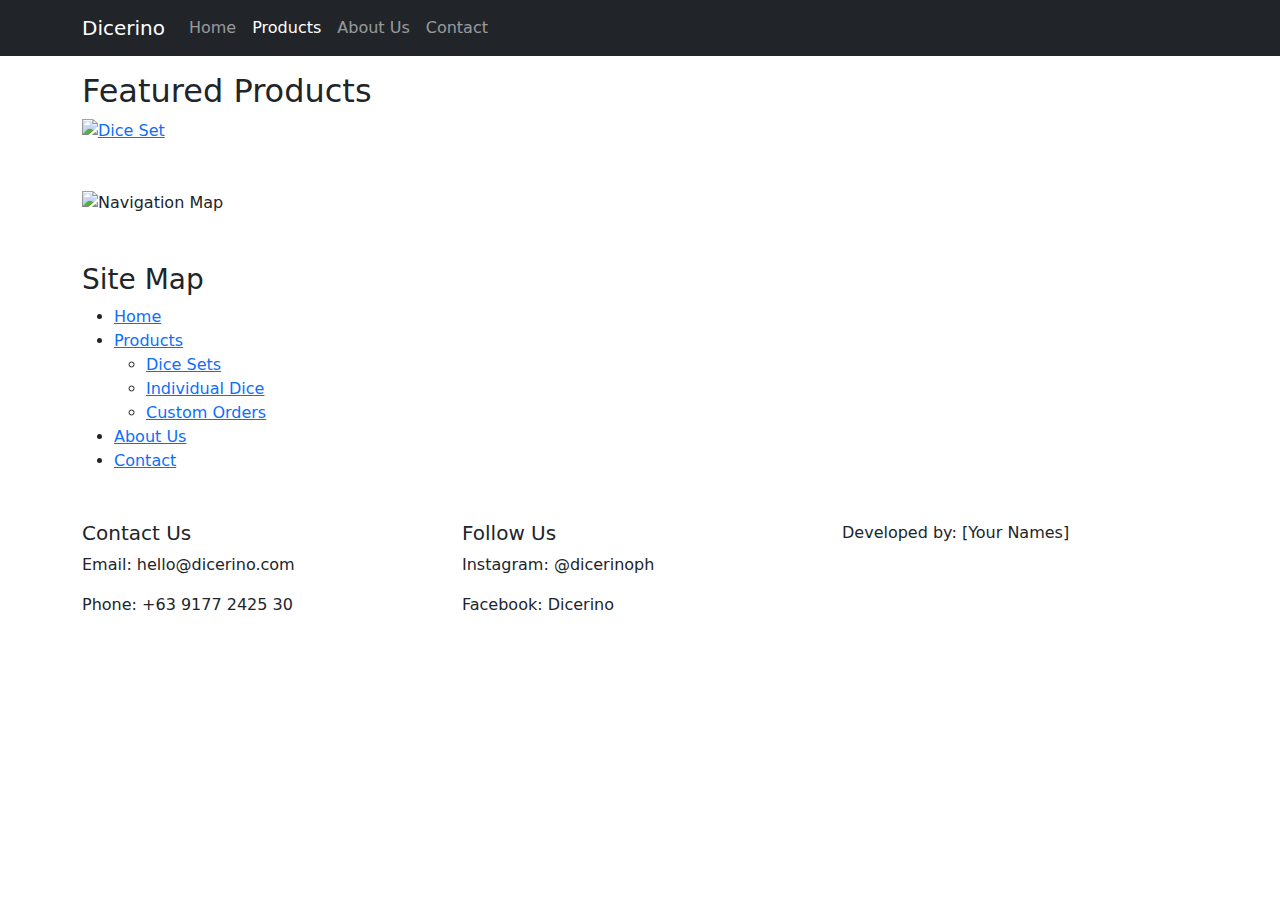
==== html/index.html @ 16d65f2a "Add files via upload" ====
<!doctype html>
<html lang="en">
    <head>
        <meta charset="UTF-8" />
        <meta name="viewport" content="width=device-width, initial-scale=1.0" />
        <title>Dicerino - Custom Dice Shop</title>
        <link
            href="https://cdn.jsdelivr.net/npm/bootstrap@5.3.0/dist/css/bootstrap.min.css"
            rel="stylesheet"
        />
        <link rel="stylesheet" href="../css/style.css" />
        <link
            rel="stylesheet"
            href="https://cdnjs.cloudflare.com/ajax/libs/lightbox2/2.11.3/css/lightbox.min.css"
        />
    </head>
    <body>
        <nav class="navbar navbar-expand-lg navbar-dark bg-dark fixed-top">
            <div class="container">
                <a class="navbar-brand" href="index.html">Dicerino</a>
                <button
                    class="navbar-toggler"
                    type="button"
                    data-bs-toggle="collapse"
                    data-bs-target="#navbarNav"
                >
                    <span class="navbar-toggler-icon"></span>
                </button>
                <div class="collapse navbar-collapse" id="navbarNav">
                    <ul class="navbar-nav">
                        <li class="nav-item">
                            <a class="nav-link" href="index.html">Home</a>
                        </li>
                        <li class="nav-item">
                            <a class="nav-link active" href="products.html"
                                >Products</a
                            >
                        </li>
                        <li class="nav-item">
                            <a class="nav-link" href="about.html">About Us</a>
                        </li>
                        <li class="nav-item">
                            <a class="nav-link" href="contact.html">Contact</a>
                        </li>
                    </ul>
                </div>
            </div>
        </nav>

        <!-- Hero Section with Sliding Images -->
        <div id="heroCarousel" class="carousel slide" data-bs-ride="carousel">
            <div class="carousel-inner">
                <div class="carousel-item active">
                    <img
                        src="../images/slide1.jpg"
                        class="d-block w-100"
                        alt="Dice Set 1"
                    />
                    <div class="carousel-caption">
                        <h1>Welcome to Dicerino</h1>
                        <p>Crafting Unique Custom Dice Since 2022</p>
                    </div>
                </div>
                <!-- Add more carousel items -->
            </div>
            <button
                class="carousel-control-prev"
                type="button"
                data-bs-target="#heroCarousel"
                data-bs-slide="prev"
            >
                <span class="carousel-control-prev-icon"></span>
            </button>
            <button
                class="carousel-control-next"
                type="button"
                data-bs-target="#heroCarousel"
                data-bs-slide="next"
            >
                <span class="carousel-control-next-icon"></span>
            </button>
        </div>

        <main class="container mt-5">
            <!-- Featured Products with Lightbox -->
            <section class="featured-products">
                <h2>Featured Products</h2>
                <div class="row">
                    <div class="col-md-4">
                        <a
                            href="../images/dice1-large.jpg"
                            data-lightbox="featured"
                            data-title="Galaxy Dice Set"
                        >
                            <img
                                src="../images/dice1-thumb.jpg"
                                alt="Dice Set"
                                class="img-fluid"
                            />
                        </a>
                    </div>
                    <!-- Add more product images -->
                </div>
            </section>

            <!-- Quick Links Image Map -->
            <section class="quick-links mt-5">
                <img
                    src="../images/navigation-map.jpg"
                    alt="Navigation Map"
                    usemap="#navmap"
                    class="img-fluid"
                />
                <map name="navmap">
                    <area
                        shape="rect"
                        coords="0,0,200,100"
                        href="products.html"
                        alt="Products"
                    />
                    <area
                        shape="rect"
                        coords="210,0,410,100"
                        href="about.html"
                        alt="About Us"
                    />
                    <area
                        shape="rect"
                        coords="420,0,620,100"
                        href="contact.html"
                        alt="Contact"
                    />
                </map>
            </section>
        </main>

        <!-- Site Map -->
        <div class="container mt-5">
            <div class="sitemap">
                <h3>Site Map</h3>
                <ul>
                    <li><a href="index.html">Home</a></li>
                    <li>
                        <a href="products.html">Products</a>
                        <ul>
                            <li>
                                <a href="products.html#dice-sets">Dice Sets</a>
                            </li>
                            <li>
                                <a href="products.html#individual"
                                    >Individual Dice</a
                                >
                            </li>
                            <li>
                                <a href="products.html#custom">Custom Orders</a>
                            </li>
                        </ul>
                    </li>
                    <li><a href="about.html">About Us</a></li>
                    <li><a href="contact.html">Contact</a></li>
                </ul>
            </div>
        </div>

        <footer class="footer mt-5">
            <div class="container">
                <div class="row">
                    <div class="col-md-4">
                        <h5>Contact Us</h5>
                        <p>Email: hello@dicerino.com</p>
                        <p>Phone: +63 9177 2425 30</p>
                    </div>
                    <div class="col-md-4">
                        <h5>Follow Us</h5>
                        <p>Instagram: @dicerinoph</p>
                        <p>Facebook: Dicerino</p>
                    </div>
                    <div class="col-md-4">
                        <p>Developed by: [Your Names]</p>
                    </div>
                </div>
            </div>
        </footer>

        <script src="https://cdn.jsdelivr.net/npm/bootstrap@5.3.0/dist/js/bootstrap.bundle.min.js"></script>
        <script src="https://cdnjs.cloudflare.com/ajax/libs/lightbox2/2.11.3/js/lightbox.min.js"></script>
        <script src="../js/main.js"></script>
    </body>
</html>
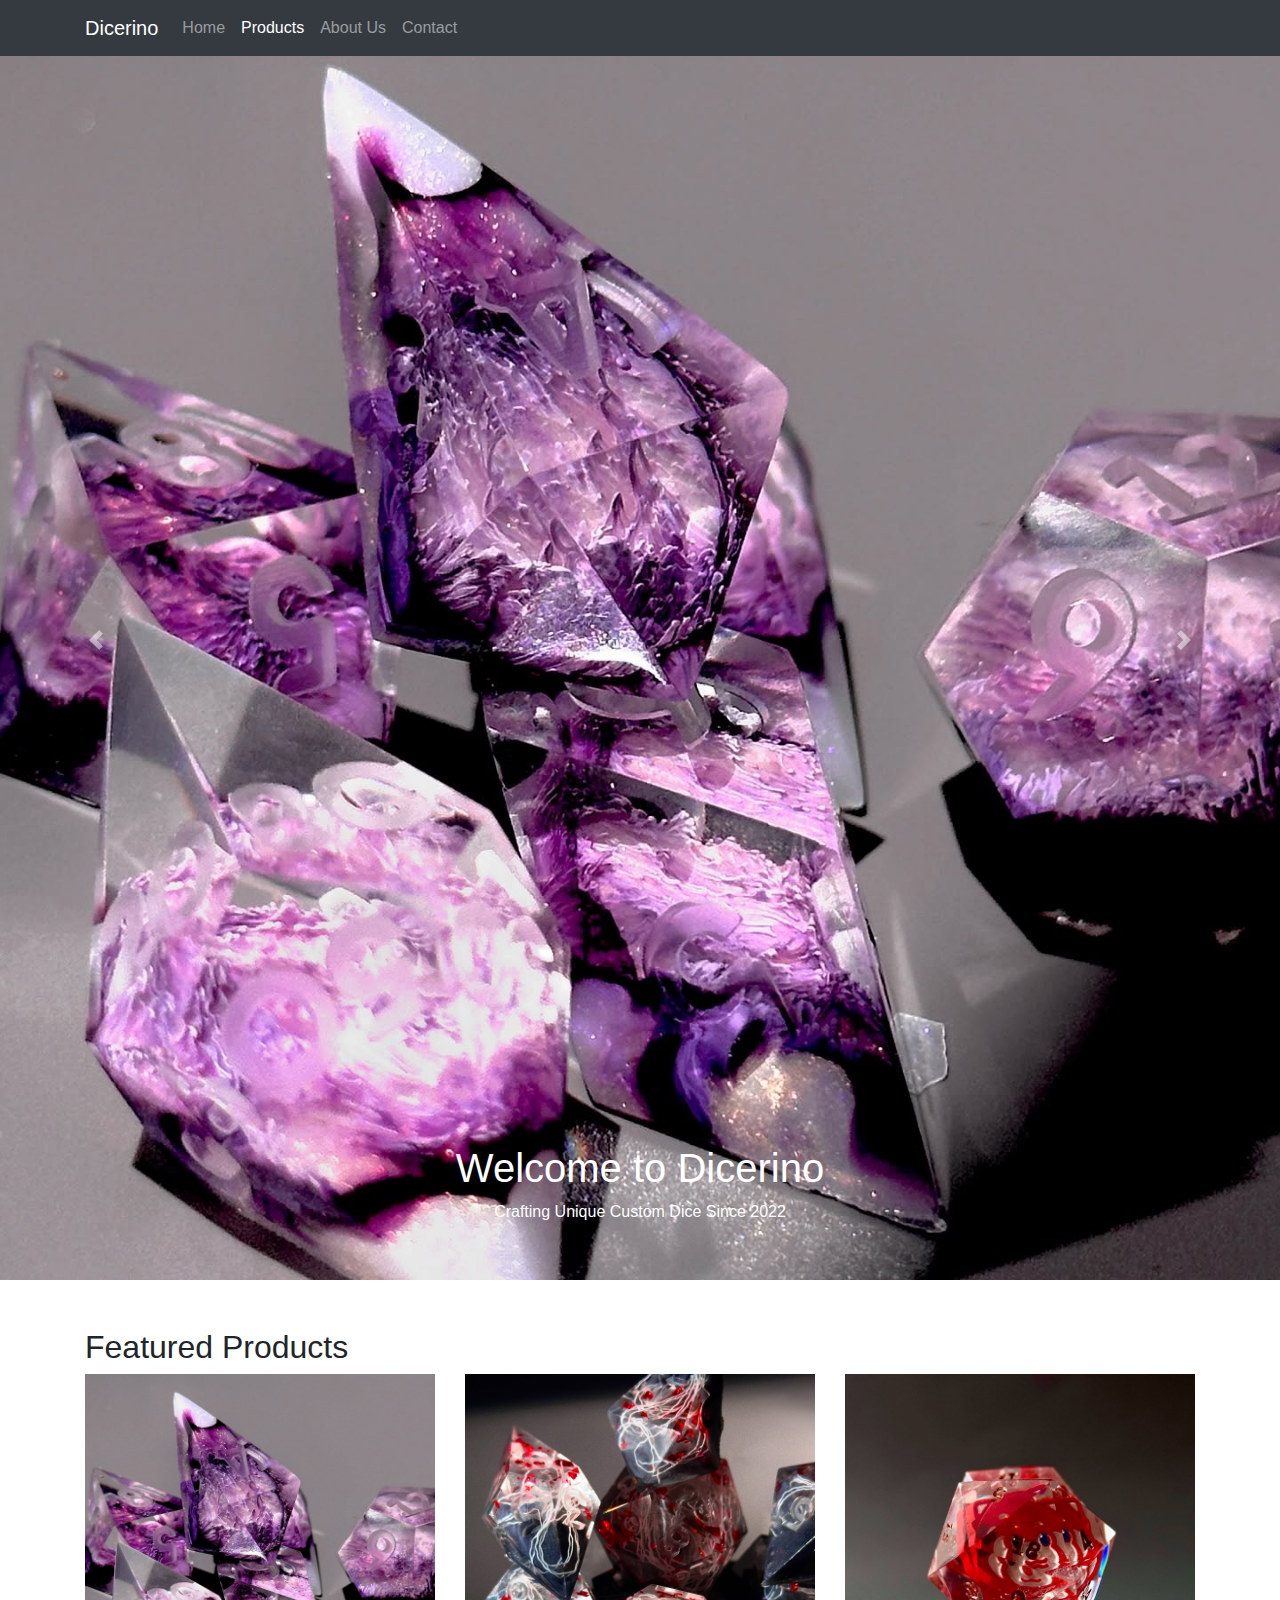
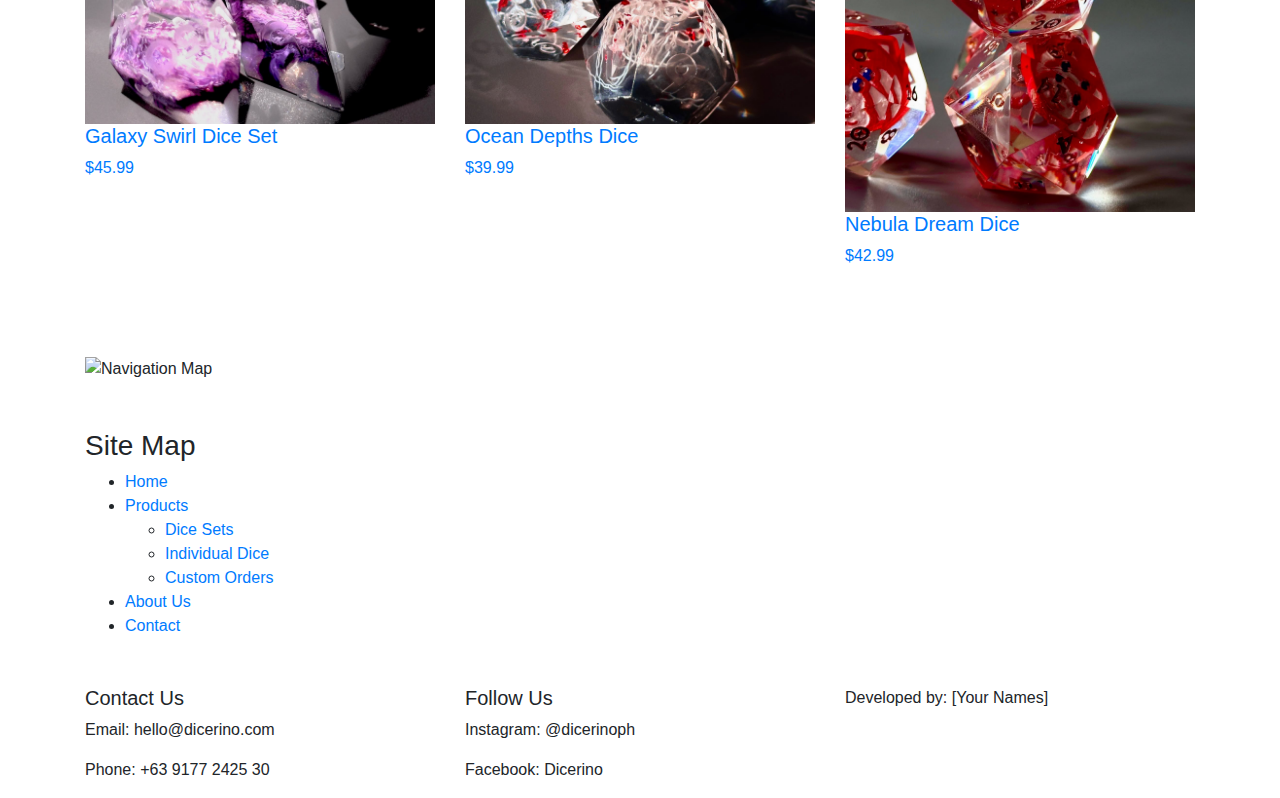
==== commit 6adca0b4: "Update Codebase and improved web design" ====
--- a/html/index.html
+++ b/html/index.html
@@ -5,7 +5,7 @@
         <meta name="viewport" content="width=device-width, initial-scale=1.0" />
         <title>Dicerino - Custom Dice Shop</title>
         <link
-            href="https://cdn.jsdelivr.net/npm/bootstrap@5.3.0/dist/css/bootstrap.min.css"
+            href="https://stackpath.bootstrapcdn.com/bootstrap/4.5.2/css/bootstrap.min.css"
             rel="stylesheet"
         />
         <link rel="stylesheet" href="../css/style.css" />
@@ -21,8 +21,8 @@
                 <button
                     class="navbar-toggler"
                     type="button"
-                    data-bs-toggle="collapse"
-                    data-bs-target="#navbarNav"
+                    data-toggle="collapse"
+                    data-target="#navbarNav"
                 >
                     <span class="navbar-toggler-icon"></span>
                 </button>
@@ -48,60 +48,123 @@
         </nav>
 
         <!-- Hero Section with Sliding Images -->
-        <div id="heroCarousel" class="carousel slide" data-bs-ride="carousel">
+        <div id="heroCarousel" class="carousel slide" data-ride="carousel">
             <div class="carousel-inner">
                 <div class="carousel-item active">
                     <img
-                        src="../images/slide1.jpg"
+                        src="../images/3393654293814562676_56490591394_1.jpg"
                         class="d-block w-100"
-                        alt="Dice Set 1"
+                        alt="Custom Dice Set"
                     />
                     <div class="carousel-caption">
                         <h1>Welcome to Dicerino</h1>
                         <p>Crafting Unique Custom Dice Since 2022</p>
                     </div>
                 </div>
-                <!-- Add more carousel items -->
-            </div>
-            <button
+                <div class="carousel-item">
+                    <img
+                        src="../images/3394339863976794051_56490591394_1.jpg"
+                        class="d-block w-100"
+                        alt="Galaxy Dice"
+                    />
+                    <div class="carousel-caption">
+                        <h1>Galaxy Collection</h1>
+                        <p>Discover our stellar designs</p>
+                    </div>
+                </div>
+                <div class="carousel-item">
+                    <img
+                        src="../images/3398803832280110363_56490591394_1.jpg"
+                        class="d-block w-100"
+                        alt="Special Edition Dice"
+                    />
+                    <div class="carousel-caption">
+                        <h1>Limited Editions</h1>
+                        <p>Unique designs for unique players</p>
+                    </div>
+                </div>
+            </div>
+            <a
                 class="carousel-control-prev"
-                type="button"
-                data-bs-target="#heroCarousel"
-                data-bs-slide="prev"
-            >
-                <span class="carousel-control-prev-icon"></span>
-            </button>
-            <button
+                href="#heroCarousel"
+                role="button"
+                data-slide="prev"
+            >
+                <span class="carousel-control-prev-icon" aria-hidden="true"></span>
+                <span class="sr-only">Previous</span>
+            </a>
+            <a
                 class="carousel-control-next"
-                type="button"
-                data-bs-target="#heroCarousel"
-                data-bs-slide="next"
-            >
-                <span class="carousel-control-next-icon"></span>
-            </button>
+                href="#heroCarousel"
+                role="button"
+                data-slide="next"
+            >
+                <span class="carousel-control-next-icon" aria-hidden="true"></span>
+                <span class="sr-only">Next</span>
+            </a>
         </div>
 
         <main class="container mt-5">
-            <!-- Featured Products with Lightbox -->
-            <section class="featured-products">
-                <h2>Featured Products</h2>
-                <div class="row">
-                    <div class="col-md-4">
-                        <a
-                            href="../images/dice1-large.jpg"
-                            data-lightbox="featured"
-                            data-title="Galaxy Dice Set"
-                        >
-                            <img
-                                src="../images/dice1-thumb.jpg"
-                                alt="Dice Set"
-                                class="img-fluid"
-                            />
-                        </a>
-                    </div>
-                    <!-- Add more product images -->
-                </div>
-            </section>
+<!-- Featured Products with Lightbox -->
+<section class="featured-products">
+    <h2>Featured Products</h2>
+    <div class="row">
+        <div class="col-md-4 mb-4">
+            <a
+                href="../images/3393654293814562676_56490591394_1.jpg"
+                data-lightbox="featured"
+                data-title="Galaxy Swirl Dice Set"
+                class="product-card"
+            >
+                <img
+                    src="../images/3393654293814562676_56490591394_1.jpg"
+                    alt="Galaxy Swirl Dice Set"
+                    class="img-fluid"
+                />
+                <div class="product-info">
+                    <h5>Galaxy Swirl Dice Set</h5>
+                    <p>$45.99</p>
+                </div>
+            </a>
+        </div>
+        <div class="col-md-4 mb-4">
+            <a
+                href="../images/3394339863976794051_56490591394_1.jpg"
+                data-lightbox="featured"
+                data-title="Ocean Depths Dice"
+                class="product-card"
+            >
+                <img
+                    src="../images/3394339863976794051_56490591394_1.jpg"
+                    alt="Ocean Depths Dice"
+                    class="img-fluid"
+                />
+                <div class="product-info">
+                    <h5>Ocean Depths Dice</h5>
+                    <p>$39.99</p>
+                </div>
+            </a>
+        </div>
+        <div class="col-md-4 mb-4">
+            <a
+                href="../images/3398803832280110363_56490591394_1.jpg"
+                data-lightbox="featured"
+                data-title="Nebula Dream Dice"
+                class="product-card"
+            >
+                <img
+                    src="../images/3398803832280110363_56490591394_1.jpg"
+                    alt="Nebula Dream Dice"
+                    class="img-fluid"
+                />
+                <div class="product-info">
+                    <h5>Nebula Dream Dice</h5>
+                    <p>$42.99</p>
+                </div>
+            </a>
+        </div>
+    </div>
+</section>
 
             <!-- Quick Links Image Map -->
             <section class="quick-links mt-5">
@@ -143,17 +206,9 @@
                     <li>
                         <a href="products.html">Products</a>
                         <ul>
-                            <li>
-                                <a href="products.html#dice-sets">Dice Sets</a>
-                            </li>
-                            <li>
-                                <a href="products.html#individual"
-                                    >Individual Dice</a
-                                >
-                            </li>
-                            <li>
-                                <a href="products.html#custom">Custom Orders</a>
-                            </li>
+                            <li><a href="products.html#dice-sets">Dice Sets</a></li>
+                            <li><a href="products.html#individual">Individual Dice</a></li>
+                            <li><a href="products.html#custom">Custom Orders</a></li>
                         </ul>
                     </li>
                     <li><a href="about.html">About Us</a></li>
@@ -182,8 +237,9 @@
             </div>
         </footer>
 
-        <script src="https://cdn.jsdelivr.net/npm/bootstrap@5.3.0/dist/js/bootstrap.bundle.min.js"></script>
+        <script src="https://code.jquery.com/jquery-3.5.1.slim.min.js"></script>
+        <script src="https://cdn.jsdelivr.net/npm/bootstrap@4.5.2/dist/js/bootstrap.bundle.min.js"></script>
         <script src="https://cdnjs.cloudflare.com/ajax/libs/lightbox2/2.11.3/js/lightbox.min.js"></script>
         <script src="../js/main.js"></script>
     </body>
-</html>
+</html>